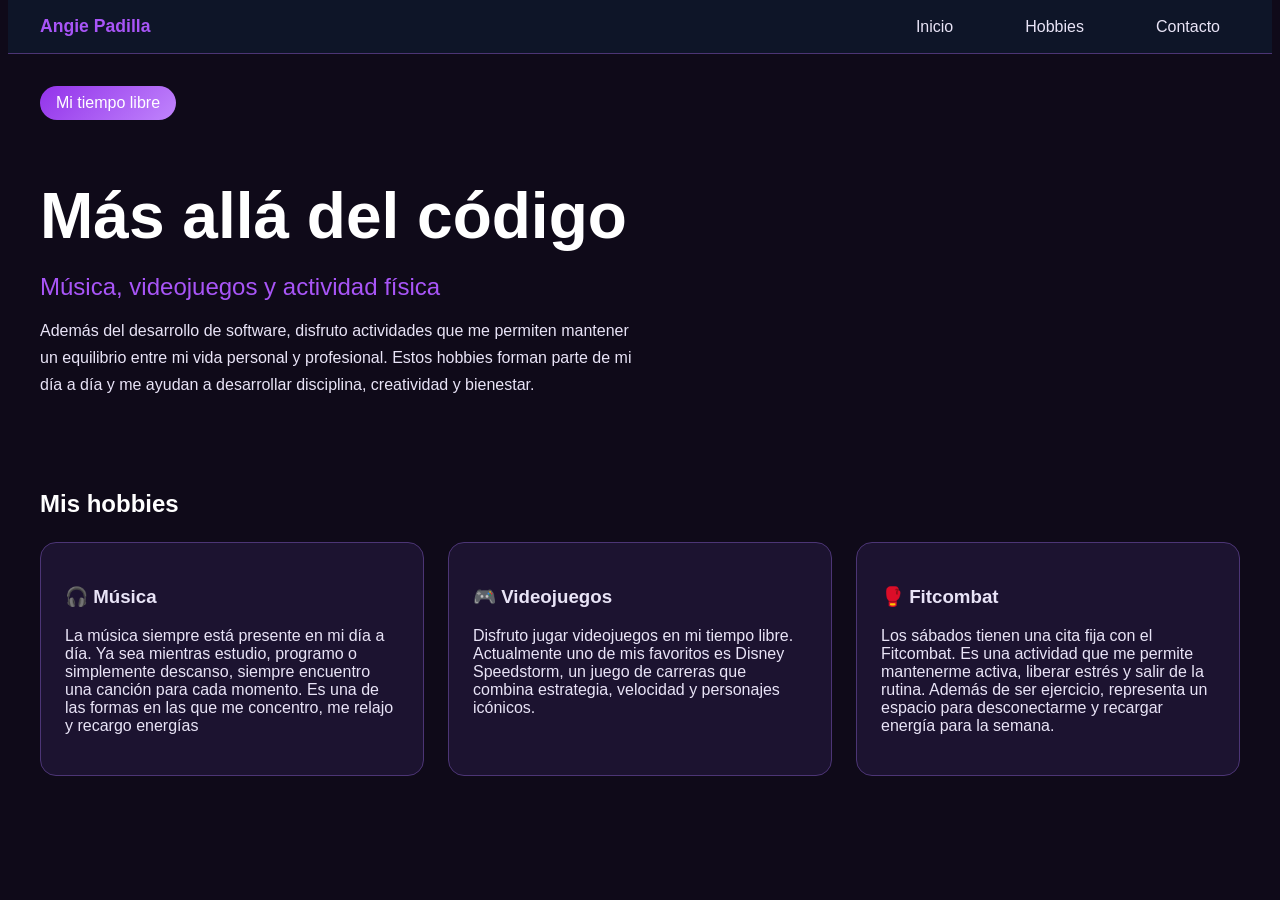
==== views/hobbies.html @ c0fc6f1d "feat: :construction: Creacion de hobbies.html Se realizo estructura basica de la pagina hobbies.html" ====
<!DOCTYPE html>
<html lang="es">

<head>
    <meta charset="UTF-8">
    <meta name="viewport" content="width=device-width, initial-scale=1.0">
    <title>Hobbies | Angie Padilla</title>

    <link rel="stylesheet" href="../css/styles.css">
</head>

<body>

    <nav class="menu">

        <div class="logo">
            Angie Padilla
        </div>

        <ul>
            <li><a href="../index.html">Inicio</a></li>
            <li><a href="hobbies.html">Hobbies</a></li>
            <li><a href="#">Contacto</a></li>
        </ul>

    </nav>

    <header class="hero">

        <div class="hero__contenido">

            <span class="hero__etiqueta">
                Mi tiempo libre
            </span>

            <h1>
                Más allá del código
            </h1>

            <h2>
                Música, videojuegos y actividad física
            </h2>

            <p>
                Además del desarrollo de software, disfruto actividades
                que me permiten mantener un equilibrio entre mi vida
                personal y profesional. Estos hobbies forman parte de
                mi día a día y me ayudan a desarrollar disciplina,
                creatividad y bienestar.
            </p>

        </div>

    </header>

    <section>

        <h2>Mis hobbies</h2>

        <div class="tarjetas">

            <article class="tarjeta">

                <h3>🎧 Música</h3>

                <p>
                    La música siempre está presente en mi día a día. Ya sea mientras
                    estudio, programo o simplemente descanso, siempre encuentro una
                    canción para cada momento. Es una de las formas en las que me
                    concentro, me relajo y recargo energías
                </p>

            </article>

            <article class="tarjeta">

                <h3>🎮 Videojuegos</h3>

                <p>
                    Disfruto jugar videojuegos en mi tiempo libre.
                    Actualmente uno de mis favoritos es Disney
                    Speedstorm, un juego de carreras que combina
                    estrategia, velocidad y personajes icónicos.
                </p>

            </article>

            <article class="tarjeta">

                <h3>🥊 Fitcombat</h3>

                <p>
                    Los sábados tienen una cita fija con el Fitcombat. Es una actividad que me permite mantenerme
                    activa, liberar estrés y salir de la rutina. Además de ser ejercicio, representa un espacio para
                    desconectarme y recargar energía para la semana.
                </p>
            </article>
        </div>
    </section>
</body>

</html>
---- css/styles.css ----
/* =============================================== */
/* VARIABLES */
/* =============================================== */
:root{
    --fondo:#0F0A19;
    --panel:#1C1330;
    --panel-hover:#2A1D47;

    --texto:#E9E4F7;
    --titulo:#FFFFFF;

    --acento:#A855F7;
    --acento-hover:#C084FC;

    --borde:#4C3575;
}

body{
    background:var(--fondo);
    color:var(--texto);
    font-family:'Segoe UI',sans-serif;
    margin:0;
} 
/* ================================================= */
/* R6 - MAX WIDTH Y UNIDADES RELATIVAS */
/* ================================================= */

.hero, .menu, section{
    max-width:1200px;
    margin:auto;
}

section{
    padding:1.5rem;
}

h2{
    margin-bottom:1rem;
    color:var(--titulo);
}

/* ================================================= */
/* R4 - GRID TEMPLATE AREAS */
/* ================================================= */
.hero{
    display:grid;

    grid-template-areas:
    "contenido"
    "imagen";

    gap:2rem;

    min-height:auto;
    align-items:center;

    padding:2rem;
}
.hero__contenido{
    grid-area:contenido;
}


.hero__contenido h1{
    font-size:clamp(2.5rem,5vw,5rem);
    color:var(--titulo);
    margin-bottom:.5rem;
}

.hero__contenido h2{
    color:var(--acento);
    font-weight:500;
    margin-bottom:1rem;
}

.hero__contenido p{
    max-width:600px;
    line-height:1.7;
    
}

.hero__etiqueta{
    display:inline-block;
    background:linear-gradient(
        135deg,
        #9333EA,
        #C084FC
    );

    color:white;

    padding:.5rem 1rem;

    border-radius:999px;

    margin-bottom:1rem;
}

.hero__imagen{
    grid-area:imagen;
}

/* ================================================= */
/* R7 - IMÁGENES RESPONSIVE */
/* ================================================= */

.hero__imagen img{
    width:260px;
    max-width:320px;
    height:auto;
    border-radius:20px;
    border:4px solid var(--acento);
}

.hero__botones{
    display:flex;
    gap:1rem;
    flex-wrap:wrap;

    margin-top:2rem;
}
/* ================================================= */
/* MENU */
/* ================================================= */
.menu{
    position:sticky;
    top:0;
    background:rgba(15,23,42,.95);
    backdrop-filter:blur(10px);
    border-bottom:1px solid var(--borde);
    padding:1rem 2rem;
    z-index:100;
    display:flex;
    justify-content:space-between;
    align-items:center;
}

.menu ul{
    display:flex;
    justify-content:center;
    gap:2rem;

    list-style:none;
    margin:0;
    padding:0;
}

.menu a{
    color:var(--texto);

    text-decoration:none;

    padding:.75rem 1.25rem;

    border-radius:10px;

    transition:.3s;
}

.menu a:hover{
    background:var(--acento);
    color:white;
}

.logo{
    color:var(--acento);
    font-weight:bold;
    font-size:1.1rem;
}

/* ================================================= */
/* BOTONES */
/* ================================================= */
.btn{
    display:inline-block;
    padding:1rem 1.5rem;
    text-decoration:none;
    border-radius:12px;
    font-weight:bold;
    transition:.3s;
}

.btn--primario{
    background:var(--acento);
    color:white;
}

.btn--primario:hover{
    background:var(--acento-hover);
}

.btn--secundario{
    border:2px solid var(--acento);
    color:var(--acento);
}

.btn--secundario:hover{
    background:var(--acento);
    color:white;
}


/* ================================================= */
/* TARJETAS */
/* ================================================= */
.tarjeta{
    background:var(--panel);
    border:1px solid var(--borde);
    border-radius:16px;
    padding:1.5rem;
    transition:.3s;
}

.tarjeta:hover{
    transform:translateY(-8px);

    background:var(--panel-hover);

    box-shadow:0 15px 35px rgba(0,0,0,.25);
}

.tarjeta ul{
    list-style:none;
    margin:0;
    padding-left:1.2rem;
}

.tarjeta li{
    padding:.4rem 0;
    border-bottom:1px solid var(--borde);
    margin-bottom:.5rem;
}

/* ================================================= */
/* R5 - TARJETAS CON AUTO-FIT Y MINMAX */
/* ================================================= */

.tarjetas{
    display:grid;
    grid-template-columns:repeat(auto-fit,minmax(250px,1fr));
    gap:1.5rem;
    margin-top:1.5rem;
}

/* ================================================= */
/* SOBRE MI */
/* ================================================= */
.sobre-mi{
    max-width:1200px;
    padding-top:1rem;
}

.sobre-mi .tarjeta{
    max-width:1200px;
}

.sobre-mi p{
    line-height:1.8;
    margin-bottom:1rem;
}

.sobre-mi__contenido{
    display:grid;
    grid-template-columns:
    repeat(auto-fit,minmax(300px,1fr));

    gap:1.5rem;
}

/* ================================================= */
/* PROYECTOS */
/* ================================================= */

.proyectos-destacados{
    padding-top:1rem;
}

.proyectos-destacados .tarjeta p{
    margin-bottom:1.5rem;
}

/* ================================================= */
/* R3 - BREAKPOINT 600PX Y 1024PX*/
/* ================================================= */

@media (min-width:600px){

    .menu ul{
        justify-content:center;
    }

}

@media (min-width:1024px){

    .hero{

        grid-template-areas:
        "contenido imagen";

        grid-template-columns:
        1.5fr 1fr;

    }

}
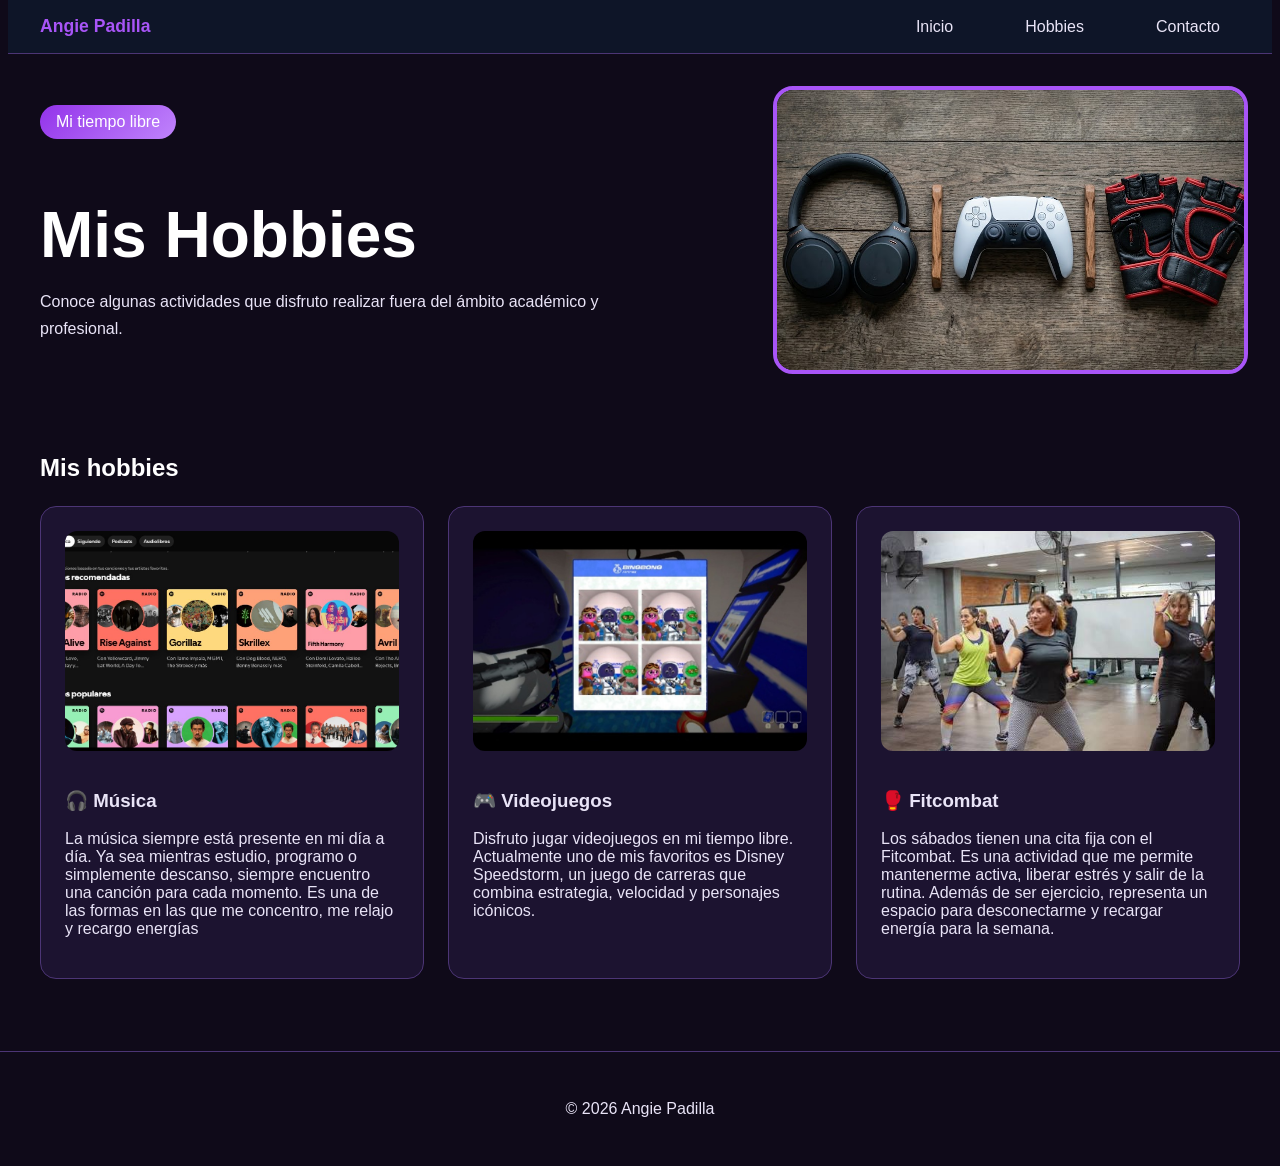
==== commit d400cdf3: "feat: :construction_worker: Cambio es hobbies y CSS Se agrego CSS a las tarjetas, movimientos" ====
--- a/views/hobbies.html
+++ b/views/hobbies.html
@@ -34,20 +34,19 @@
             </span>
 
             <h1>
-                Más allá del código
+                Mis Hobbies
             </h1>
 
-            <h2>
-                Música, videojuegos y actividad física
-            </h2>
+            <p>
+                Conoce algunas actividades que disfruto realizar
+                fuera del ámbito académico y profesional.
+            </p>
 
-            <p>
-                Además del desarrollo de software, disfruto actividades
-                que me permiten mantener un equilibrio entre mi vida
-                personal y profesional. Estos hobbies forman parte de
-                mi día a día y me ayudan a desarrollar disciplina,
-                creatividad y bienestar.
-            </p>
+        </div>
+
+        <div class="hero__imagen hobbies__imagen">
+
+            <img src="../images/hobbie.jpg" alt="Representación de hobbies y actividades personales">
 
         </div>
 
@@ -60,6 +59,7 @@
         <div class="tarjetas">
 
             <article class="tarjeta">
+                <img src="../images/musica.jpg" alt="Audífonos y notas musicales">
 
                 <h3>🎧 Música</h3>
 
@@ -73,6 +73,7 @@
             </article>
 
             <article class="tarjeta">
+                <img src="../images/Juego.jpg" alt="Videojuegos">
 
                 <h3>🎮 Videojuegos</h3>
 
@@ -86,6 +87,7 @@
             </article>
 
             <article class="tarjeta">
+                <img src="../images/eje.jpg" alt="Personas haciendo ejercicio">
 
                 <h3>🥊 Fitcombat</h3>
 
@@ -95,8 +97,12 @@
                     desconectarme y recargar energía para la semana.
                 </p>
             </article>
+
         </div>
     </section>
+    <footer class="footer">
+        <p>© 2026 Angie Padilla</p>
+    </footer>
 </body>
 
 </html>
--- a/css/styles.css
+++ b/css/styles.css
@@ -106,10 +106,17 @@
 
 .hero__imagen img{
     width:260px;
-    max-width:320px;
+    max-width:550px;
     height:auto;
     border-radius:20px;
     border:4px solid var(--acento);
+}
+
+.hobbies__imagen img{
+    width:100%;
+    max-width:500px;
+    height:280px;
+    object-fit:cover;
 }
 
 .hero__botones{
@@ -209,6 +216,24 @@
     border-radius:16px;
     padding:1.5rem;
     transition:.3s;
+    opacity:0;
+    transform:translateY(30px);
+    animation:aparecer .8s forwards;
+}
+
+.tarjeta:nth-child(2){
+    animation-delay:.2s;
+}
+
+.tarjeta:nth-child(3){
+    animation-delay:.4s;
+}
+
+@keyframes aparecer{
+    to{
+        opacity:1;
+        transform:translateY(0);
+    }
 }
 
 .tarjeta:hover{
@@ -229,6 +254,14 @@
     padding:.4rem 0;
     border-bottom:1px solid var(--borde);
     margin-bottom:.5rem;
+}
+
+.tarjeta img{
+    width:100%;
+    height:220px;
+    object-fit:cover;
+    border-radius:12px;
+    margin-bottom:1rem;
 }
 
 /* ================================================= */
@@ -267,6 +300,13 @@
     gap:1.5rem;
 }
 
+.footer{
+    text-align:center;
+    padding:2rem;
+    border-top:1px solid var(--borde);
+    margin-top:3rem;
+}
+
 /* ================================================= */
 /* PROYECTOS */
 /* ================================================= */
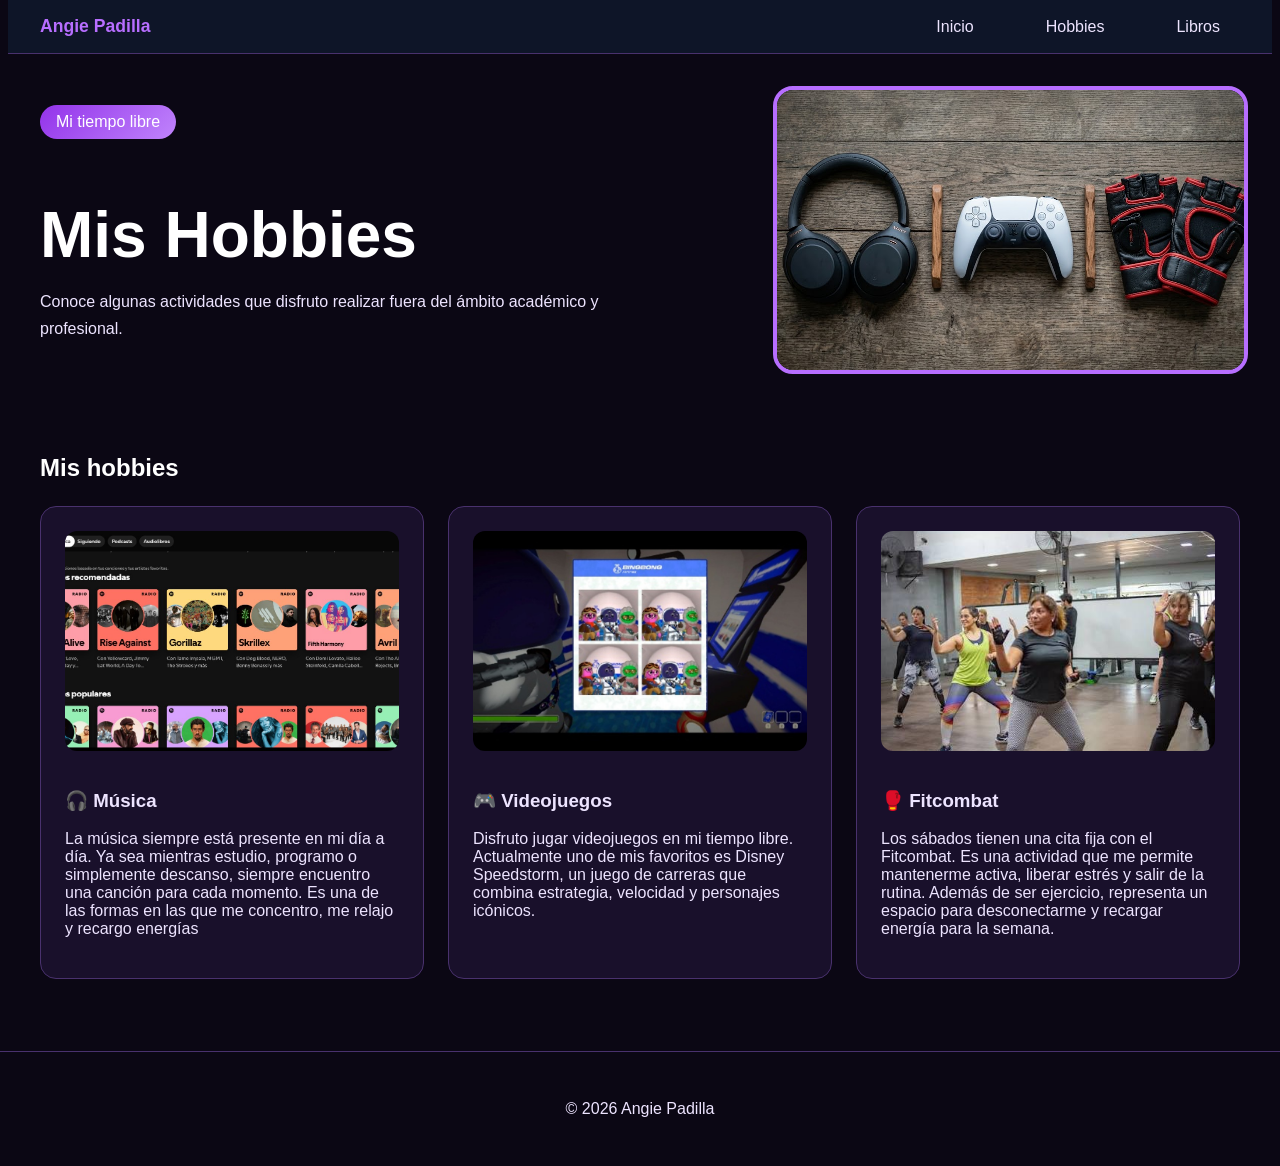
==== commit 7467f2c3: "feat: :construction: Cambio de menu, CSS colores generales Se agrega la pagina libros en el menu, e " ====
--- a/views/hobbies.html
+++ b/views/hobbies.html
@@ -20,7 +20,7 @@
         <ul>
             <li><a href="../index.html">Inicio</a></li>
             <li><a href="hobbies.html">Hobbies</a></li>
-            <li><a href="#">Contacto</a></li>
+            <li><a href="libros.html">Libros</a></li>
         </ul>
 
     </nav>
--- a/css/styles.css
+++ b/css/styles.css
@@ -1,18 +1,19 @@
 /* =============================================== */
 /* VARIABLES */
 /* =============================================== */
-:root{
-    --fondo:#0F0A19;
-    --panel:#1C1330;
-    --panel-hover:#2A1D47;
-
-    --texto:#E9E4F7;
-    --titulo:#FFFFFF;
-
-    --acento:#A855F7;
-    --acento-hover:#C084FC;
-
-    --borde:#4C3575;
+
+:root {
+    --fondo: #0B0714;
+    --panel: #19102B;
+    --panel-hover: #2D1B4E;
+
+    --texto: #EDE4FF;
+    --titulo: #FFFFFF;
+
+    --acento: #B76EFF;
+    --acento-hover: #E0B3FF;
+
+    --borde: #49316D;
 }
 
 body{
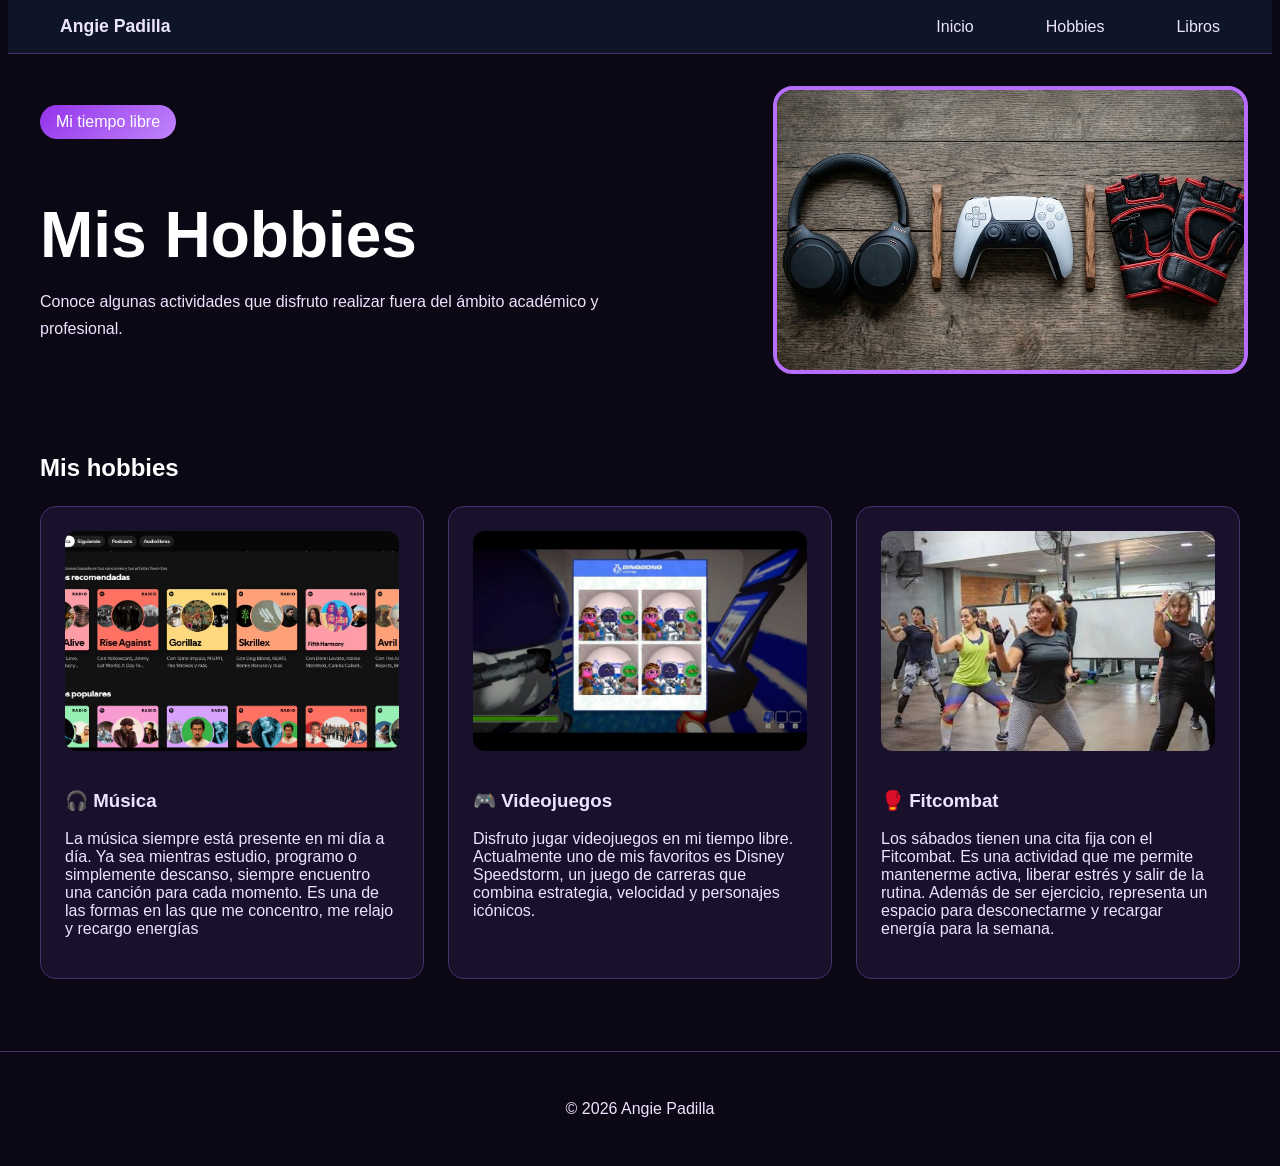
==== commit 4a0f8f20: "feat: :construction: Se agrego una ruta Se agrego ruta de inicia al logo" ====
--- a/views/hobbies.html
+++ b/views/hobbies.html
@@ -4,8 +4,8 @@
 <head>
     <meta charset="UTF-8">
     <meta name="viewport" content="width=device-width, initial-scale=1.0">
+    <link rel="icon" type="image/png" href="../images/logo.jpg">
     <title>Hobbies | Angie Padilla</title>
-
     <link rel="stylesheet" href="../css/styles.css">
 </head>
 
@@ -14,7 +14,7 @@
     <nav class="menu">
 
         <div class="logo">
-            Angie Padilla
+            <a href="../index.html">Angie Padilla</a>
         </div>
 
         <ul>
